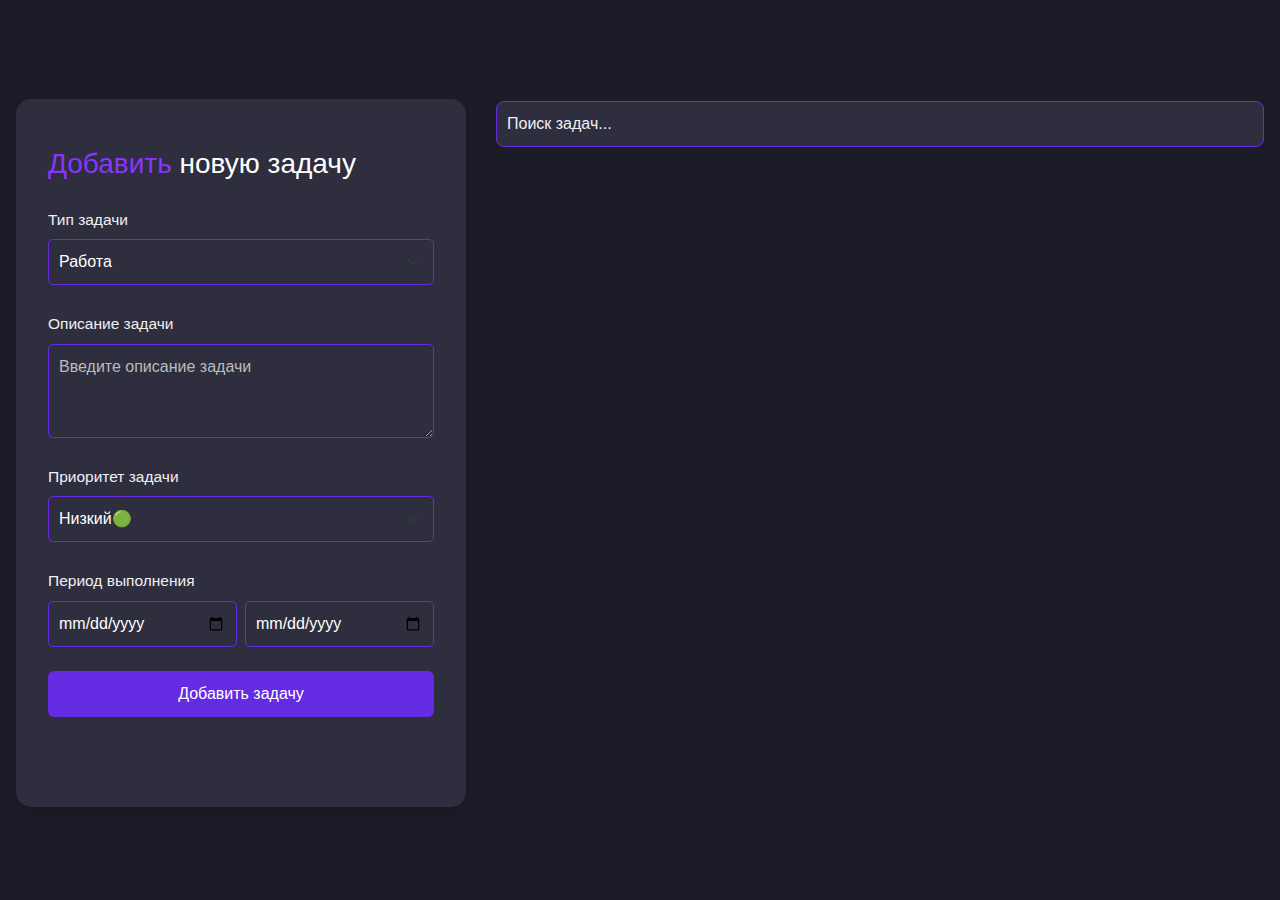
==== index.html @ 7695ff69 "3" ====
<!DOCTYPE html>
<html lang="ru">
	<head>
		<meta charset="UTF-8" />
		<meta name="viewport" content="width=device-width, initial-scale=1.0" />
		<title>Доска планирования задач</title>
		<link href="https://cdn.jsdelivr.net/npm/bootstrap@5.3.1/dist/css/bootstrap.min.css" rel="stylesheet" />
		<link rel="stylesheet" href="./css/index.css" />
	</head>
	<body>
		<div class="container task-board">
			<div class="task-form">
				<h3>
					<span>Добавить</span>
					новую задачу
				</h3>
				<form id="taskForm">
					<div class="mb-3">
						<label for="taskType" class="form-label">Тип задачи</label>
						<select class="form-select" id="taskType">
							<option value="work">Работа</option>
							<option value="study">Учёба</option>
							<option value="personal">Личное</option>
							<option value="exercise">Упражнения</option>
						</select>
					</div>

					<div class="mb-3">
						<label for="taskDescription" class="form-label">Описание задачи</label>
						<textarea
							required
							class="form-control"
							id="taskDescription"
							rows="3"
							placeholder="Введите описание задачи"
						></textarea>
					</div>
					<div class="mb-3">
						<label for="taskPriority" class="form-label">Приоритет задачи</label>
						<select class="form-select" id="taskPriority">
							<option value="low">Низкий🟢</option>
							<option value="medium">Средний🟡</option>
							<option value="high">Высокий🔴</option>
						</select>
					</div>
					<div class="mb-3">
						<label for="taskPeriod" class="form-label">Период выполнения</label>
						<div class="row g-2">
							<div class="col">
								<input required type="date" class="form-control" id="taskStartDate" />
							</div>
							<div class="col">
								<input required type="date" class="form-control" id="taskEndDate" />
							</div>
						</div>
					</div>

					<button type="button" class="btn btn-custom">Добавить задачу</button>
				</form>
			</div>

			<div class="card-task">
				<div class="search-container">
					<input type="text" id="taskSearchInput" placeholder="Поиск задач..." />
				</div>

				<div class="container-card-task"></div>
			</div>
		</div>

		<div id="editTaskModal" class="modal">
			<div class="modal-content">
				<span class="close-btn">&times;</span>
				<div class="modal-header">
					<h3>
						<span>Редактировать</span>
						период выполнения
					</h3>
				</div>
				<form id="editTaskForm">
					<div class="mb-3">
						<div class="row g-2">
							<div class="col">
								<input type="date" class="form-control" id="editTaskStartDate" />
							</div>
							<div class="col">
								<input type="date" class="form-control" id="editTaskEndDate" />
							</div>
						</div>
					</div>

					<button type="button" class="btn btn-custom btn-modal-save">Сохранить изменения</button>
				</form>
			</div>
		</div>

		<script src="https://cdn.jsdelivr.net/npm/bootstrap@5.3.1/dist/js/bootstrap.bundle.min.js"></script>
		<script type="module" src="./js/index.js"></script>
	</body>
</html>
---- css/index.css ----
@import "./reset/reset.css";
@import "./components/card.css";
@import "./components/form.css";
@import "./components/modal.css";

body {
	background-color: #1c1c28;
	color: var(--text-color);
	font-family: "Segoe UI", Tahoma, Geneva, Verdana, sans-serif;
	box-sizing: border-box;
}

:root {
	--purple-color: #652be3;
	--text-color: #f0f0f5;
	--background-color: #2e2e3e;
}
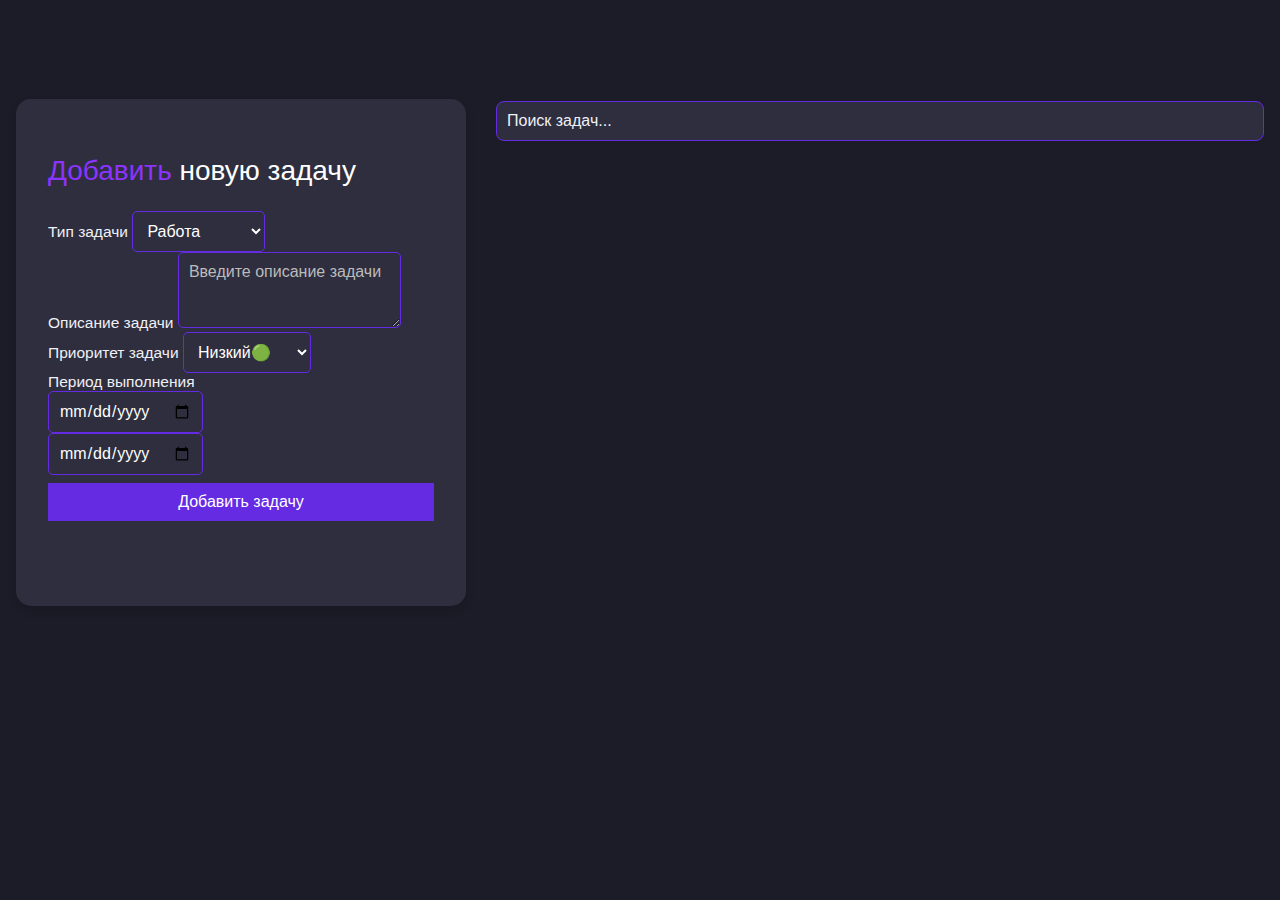
==== commit d9793629: "Update index.html" ====
--- a/index.html
+++ b/index.html
@@ -4,7 +4,7 @@
 		<meta charset="UTF-8" />
 		<meta name="viewport" content="width=device-width, initial-scale=1.0" />
 		<title>Доска планирования задач</title>
-		<link href="https://cdn.jsdelivr.net/npm/bootstrap@5.3.1/dist/css/bootstrap.min.css" rel="stylesheet" />
+		<link href="https://cdn.jsdelivr.net/npm/bootstrap@5.0.2/dist/css/bootstrap.min.css" rel="stylesheet" integrity="sha384-EVSTQN3/azprG1Anm3QDgpJLIm9Nao0Yz1ztcQTwFspd3yD65VohhpuuCOmLASjC" crossorigin="anonymous">
 		<link rel="stylesheet" href="./css/index.css" />
 	</head>
 	<body>
--- a/css/index.css
+++ b/css/index.css
@@ -8,6 +8,13 @@
 	color: var(--text-color);
 	font-family: "Segoe UI", Tahoma, Geneva, Verdana, sans-serif;
 	box-sizing: border-box;
+	overflow: hidden;
+}
+
+@media (max-width: 768px) {
+	body {
+		overflow: auto;
+	}
 }
 
 :root {
